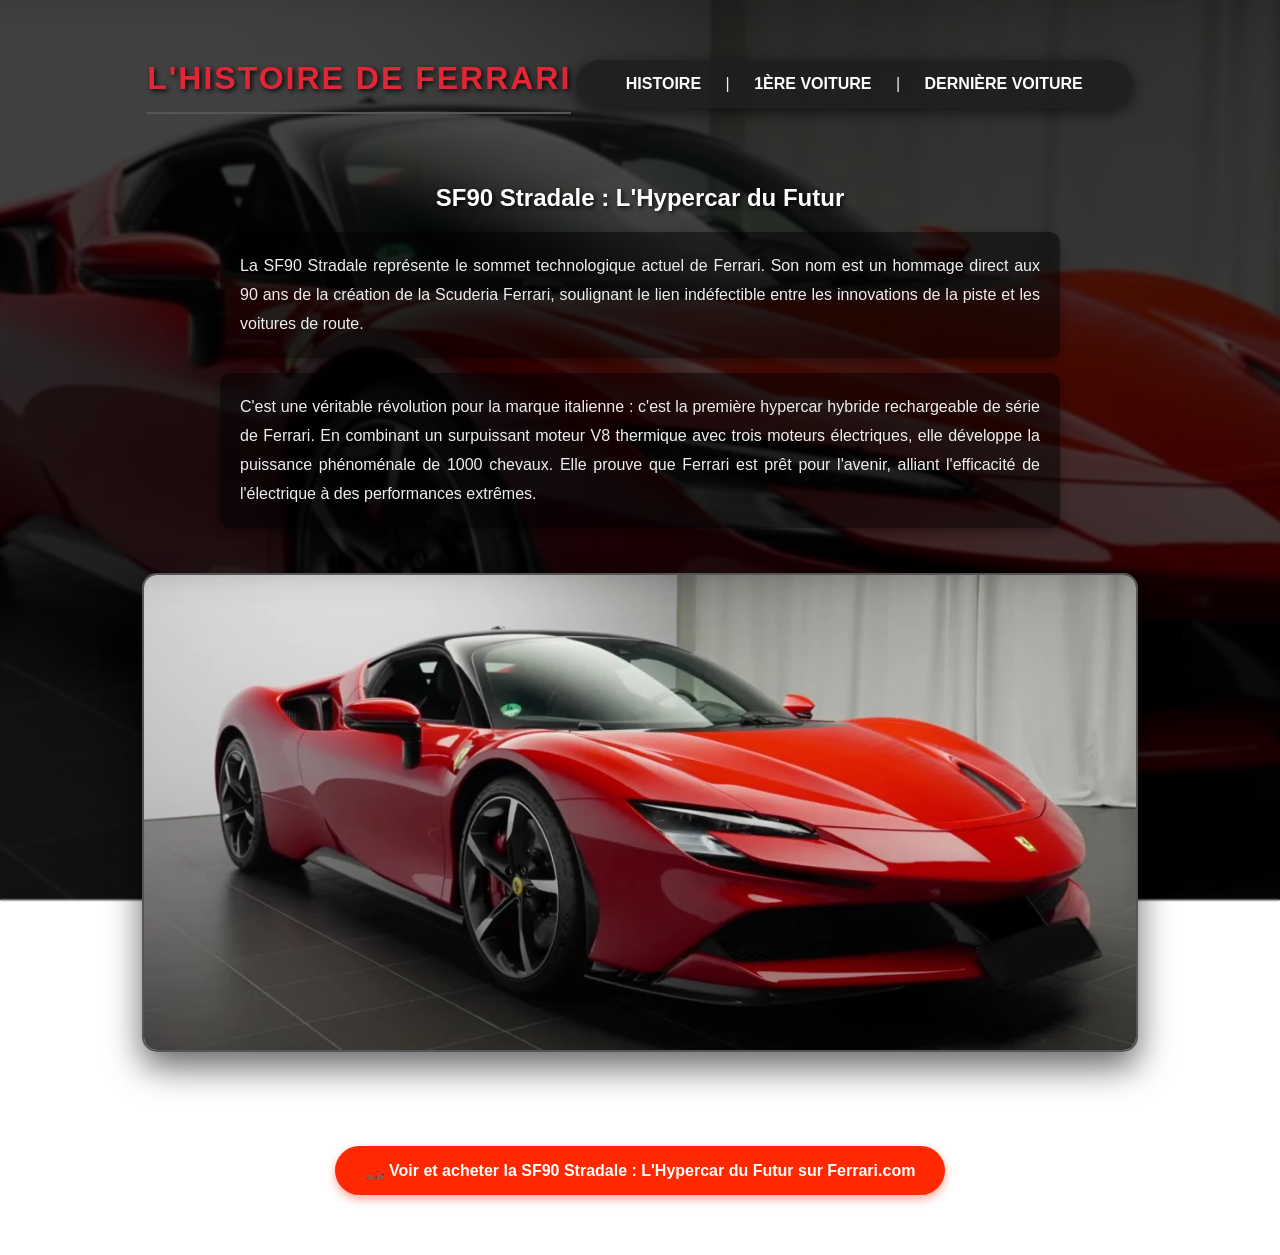
==== derniere.html @ eeda7532 "Add files via upload Mon site est prêt" ====
<!doctype html>
<html lang="fr">
<head>
    <meta charset="utf-8">
    <title>La Dernière Ferrari</title>
    <link rel="stylesheet" href="style.css" type="text/css" />
</head>
<body id="page-derniere">
    <div class="conteneur">
        
        <h1>L'HISTOIRE DE FERRARI</h1>
        
        <nav>
            <a href="index.html">HISTOIRE</a> | 
            <a href="premiere.html">1ÈRE VOITURE</a> | 
            <a href="derniere.html">DERNIÈRE VOITURE</a>
        </nav>

        <section id="derniere-voiture" class="onglet-contenu">
            
            <h2>SF90 Stradale : L'Hypercar du Futur</h2>
            
            <div class="presentation-voiture">
                <p>La SF90 Stradale représente le sommet technologique actuel de Ferrari. Son nom est un hommage direct aux 90 ans de la création de la Scuderia Ferrari, soulignant le lien indéfectible entre les innovations de la piste et les voitures de route.</p>
                <p>C'est une véritable révolution pour la marque italienne : c'est la première hypercar hybride rechargeable de série de Ferrari. En combinant un surpuissant moteur V8 thermique avec trois moteurs électriques, elle développe la puissance phénoménale de 1000 chevaux. Elle prouve que Ferrari est prêt pour l'avenir, alliant l'efficacité de l'électrique à des performances extrêmes.</p>
                
                <img src="derniere.webp" alt="Dernière Ferrari SF90" />
            </div>

            <div class="conteneur-bulle-ferrari">
                <a href="https://www.ferrari.com/fr-FR/auto/sf90-stradale" target="_blank" rel="noopener noreferrer" class="bulle-ferrari">
                    🏎️ Voir et acheter la SF90 Stradale : L'Hypercar du Futur sur Ferrari.com
                </a>
            </div>

        </section>

    </div>
</body>
</html>
---- style.css ----
/* --- CONFIGURATION DES FONDS SOMBRES (MODÉRÉS) --- */
body {
    color: #f0f0f0; 
    font-family: Verdana, sans-serif;
    text-align: center;
    margin: 0;
    background-size: cover;
    background-position: center;
    background-attachment: fixed;
}

/* Le filtre est NOIR à 70% pour bien voir la photo */
#page-histoire {
    background-image: linear-gradient(rgba(0, 0, 0, 0.7), rgba(0, 0, 0, 0.7)), url('usine.jpg');
}

#page-premiere {
    background-image: linear-gradient(rgba(0, 0, 0, 0.7), rgba(0, 0, 0, 0.7)), url('premiere.jpg');
}

#page-derniere {
    background-image: linear-gradient(rgba(0, 0, 0, 0.7), rgba(0, 0, 0, 0.7)), url('derniere.webp');
}

/* --- L'EFFET FLOUTÉ (1px) --- */
.conteneur {
    padding: 30px 20px;
    min-height: 100vh;
    backdrop-filter: blur(1px); 
}

/* --- LES TITRES --- */
h1 {
    color: #e32636; /* Le VRAI Rouge Ferrari est de retour ! */
    letter-spacing: 2px;
    border-bottom: 2px solid #555;
    padding-bottom: 15px;
    margin-bottom: 30px;
    display: inline-block; 
    text-shadow: 2px 2px 5px rgba(0,0,0,0.9); /* Ombre un peu plus forte pour que le rouge ressorte bien sur le fond */
}

h2 {
    color: #ffffff;
    margin-top: 40px;
    text-shadow: 2px 2px 4px rgba(0,0,0,0.8); 
}

/* --- LES PARAGRAPHES --- */
p {
    color: #eeeeee;
    line-height: 1.8;
    max-width: 800px;
    margin: 15px auto;
    text-align: justify;
    font-size: 16px;
    background-color: rgba(0, 0, 0, 0.5); 
    padding: 20px;
    border-radius: 10px;
    box-shadow: 0 4px 10px rgba(0,0,0,0.3);
}

/* --- LE MENU DE NAVIGATION --- */
nav {
    margin: 30px 0;
    padding: 15px 30px;
    background-color: rgba(30, 30, 30, 0.85); 
    border-radius: 30px;
    display: inline-block;
    box-shadow: 0 4px 15px rgba(0,0,0,0.6);
}

nav a {
    color: #ffffff;
    text-decoration: none;
    margin: 0 20px;
    font-weight: bold;
    font-size: 16px;
    display: inline-block; 
    transition: transform 0.3s ease, color 0.3s; 
}

nav a:hover {
    color: #e32636; 
    transform: scale(1.2); 
}

/* --- LES IMAGES --- */
img {
    max-width: 80%;
    border-radius: 15px;
    box-shadow: 0 15px 35px rgba(0, 0, 0, 0.6);
    margin-top: 30px;
    margin-bottom: 50px;
    border: 2px solid #555; 
    transition: transform 0.4s ease, border-color 0.4s ease;
}

img:hover {
    transform: scale(1.02);
    border-color: #e32636;
}

/* --- STYLE DE LA BULLE FERRARI --- */
.conteneur-bulle-ferrari {
    display: flex;
    justify-content: center;
    margin-top: 40px; 
    margin-bottom: 30px; 
}

.bulle-ferrari {
    display: inline-block;
    background-color: #ff2800; 
    color: #ffffff;
    padding: 15px 30px;
    font-family: 'Arial', sans-serif;
    font-size: 16px;
    font-weight: bold;
    text-decoration: none;
    border-radius: 50px; 
    box-shadow: 0 4px 10px rgba(255, 40, 0, 0.4); 
    transition: all 0.3s ease; 
}

.bulle-ferrari:hover {
    background-color: #cc2000; 
    transform: translateY(-3px) scale(1.02); 
    box-shadow: 0 6px 15px rgba(255, 40, 0, 0.6);
    color: #ffffff;
}
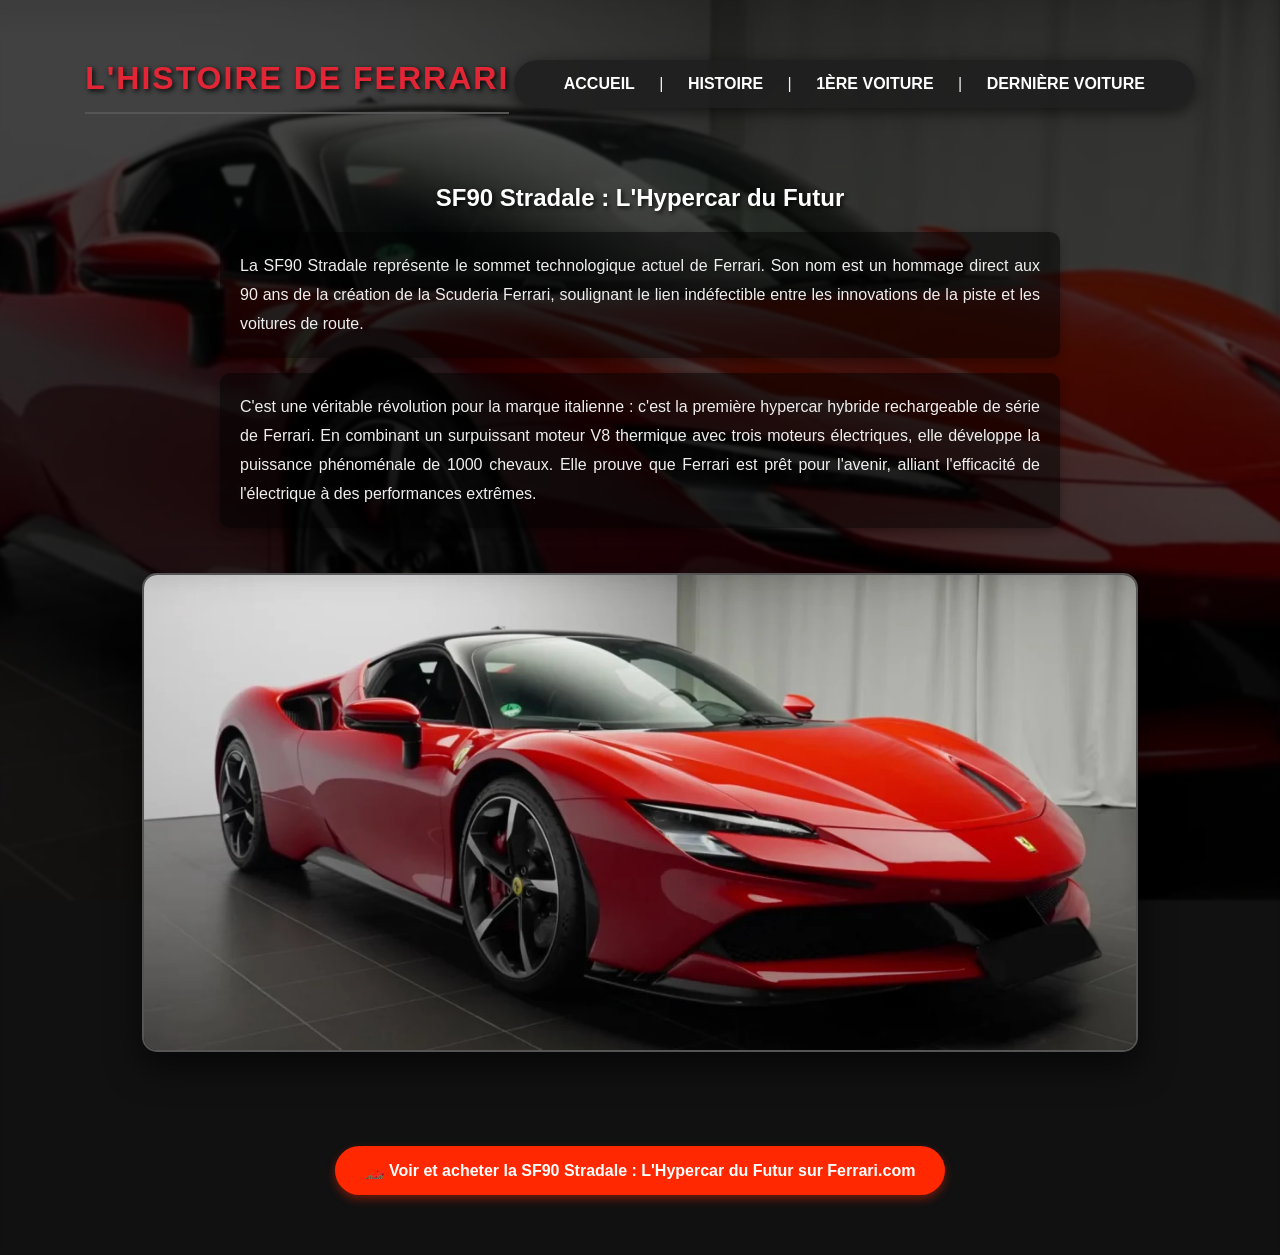
==== commit 56196a57: "Add files via upload" ====
--- a/derniere.html
+++ b/derniere.html
@@ -7,23 +7,19 @@
 </head>
 <body id="page-derniere">
     <div class="conteneur">
-        
         <h1>L'HISTOIRE DE FERRARI</h1>
-        
         <nav>
-            <a href="index.html">HISTOIRE</a> | 
+            <a href="index.html">ACCUEIL</a> | 
+            <a href="histoire.html">HISTOIRE</a> | 
             <a href="premiere.html">1ÈRE VOITURE</a> | 
             <a href="derniere.html">DERNIÈRE VOITURE</a>
         </nav>
 
         <section id="derniere-voiture" class="onglet-contenu">
-            
             <h2>SF90 Stradale : L'Hypercar du Futur</h2>
-            
             <div class="presentation-voiture">
                 <p>La SF90 Stradale représente le sommet technologique actuel de Ferrari. Son nom est un hommage direct aux 90 ans de la création de la Scuderia Ferrari, soulignant le lien indéfectible entre les innovations de la piste et les voitures de route.</p>
                 <p>C'est une véritable révolution pour la marque italienne : c'est la première hypercar hybride rechargeable de série de Ferrari. En combinant un surpuissant moteur V8 thermique avec trois moteurs électriques, elle développe la puissance phénoménale de 1000 chevaux. Elle prouve que Ferrari est prêt pour l'avenir, alliant l'efficacité de l'électrique à des performances extrêmes.</p>
-                
                 <img src="derniere.webp" alt="Dernière Ferrari SF90" />
             </div>
 
@@ -32,9 +28,7 @@
                     🏎️ Voir et acheter la SF90 Stradale : L'Hypercar du Futur sur Ferrari.com
                 </a>
             </div>
-
         </section>
-
     </div>
 </body>
 </html>
--- a/style.css
+++ b/style.css
@@ -1,4 +1,3 @@
-/* --- CONFIGURATION DES FONDS SOMBRES (MODÉRÉS) --- */
 body {
     color: #f0f0f0; 
     font-family: Verdana, sans-serif;
@@ -7,9 +6,13 @@
     background-size: cover;
     background-position: center;
     background-attachment: fixed;
+    background-color: #111;
 }
 
-/* Le filtre est NOIR à 70% pour bien voir la photo */
+#page-accueil {
+    background-image: linear-gradient(rgba(0, 0, 0, 0.6), rgba(0, 0, 0, 0.6)), url('logo_ferrari.webp');
+}
+
 #page-histoire {
     background-image: linear-gradient(rgba(0, 0, 0, 0.7), rgba(0, 0, 0, 0.7)), url('usine.jpg');
 }
@@ -22,22 +25,20 @@
     background-image: linear-gradient(rgba(0, 0, 0, 0.7), rgba(0, 0, 0, 0.7)), url('derniere.webp');
 }
 
-/* --- L'EFFET FLOUTÉ (1px) --- */
 .conteneur {
     padding: 30px 20px;
     min-height: 100vh;
     backdrop-filter: blur(1px); 
 }
 
-/* --- LES TITRES --- */
 h1 {
-    color: #e32636; /* Le VRAI Rouge Ferrari est de retour ! */
+    color: #e32636;
     letter-spacing: 2px;
     border-bottom: 2px solid #555;
     padding-bottom: 15px;
     margin-bottom: 30px;
     display: inline-block; 
-    text-shadow: 2px 2px 5px rgba(0,0,0,0.9); /* Ombre un peu plus forte pour que le rouge ressorte bien sur le fond */
+    text-shadow: 2px 2px 5px rgba(0,0,0,0.9);
 }
 
 h2 {
@@ -46,7 +47,6 @@
     text-shadow: 2px 2px 4px rgba(0,0,0,0.8); 
 }
 
-/* --- LES PARAGRAPHES --- */
 p {
     color: #eeeeee;
     line-height: 1.8;
@@ -60,7 +60,6 @@
     box-shadow: 0 4px 10px rgba(0,0,0,0.3);
 }
 
-/* --- LE MENU DE NAVIGATION --- */
 nav {
     margin: 30px 0;
     padding: 15px 30px;
@@ -85,7 +84,6 @@
     transform: scale(1.2); 
 }
 
-/* --- LES IMAGES --- */
 img {
     max-width: 80%;
     border-radius: 15px;
@@ -101,7 +99,6 @@
     border-color: #e32636;
 }
 
-/* --- STYLE DE LA BULLE FERRARI --- */
 .conteneur-bulle-ferrari {
     display: flex;
     justify-content: center;
@@ -128,4 +125,35 @@
     transform: translateY(-3px) scale(1.02); 
     box-shadow: 0 6px 15px rgba(255, 40, 0, 0.6);
     color: #ffffff;
+}
+
+.accueil-bulles {
+    display: flex;
+    justify-content: center;
+    align-items: center;
+    gap: 40px;
+    margin-top: 100px;
+    flex-wrap: wrap;
+}
+
+.bulle-rouge {
+    display: flex;
+    align-items: center;
+    justify-content: center;
+    width: 200px;
+    height: 200px;
+    background-color: #ff2800;
+    color: #ffffff;
+    text-decoration: none;
+    font-weight: bold;
+    font-size: 18px;
+    border-radius: 50%;
+    box-shadow: 0 10px 25px rgba(255, 40, 0, 0.5);
+    transition: transform 0.4s ease, background-color 0.4s ease, box-shadow 0.4s ease;
+}
+
+.bulle-rouge:hover {
+    transform: scale(1.2);
+    background-color: #cc2000;
+    box-shadow: 0 15px 35px rgba(255, 40, 0, 0.7);
 }
